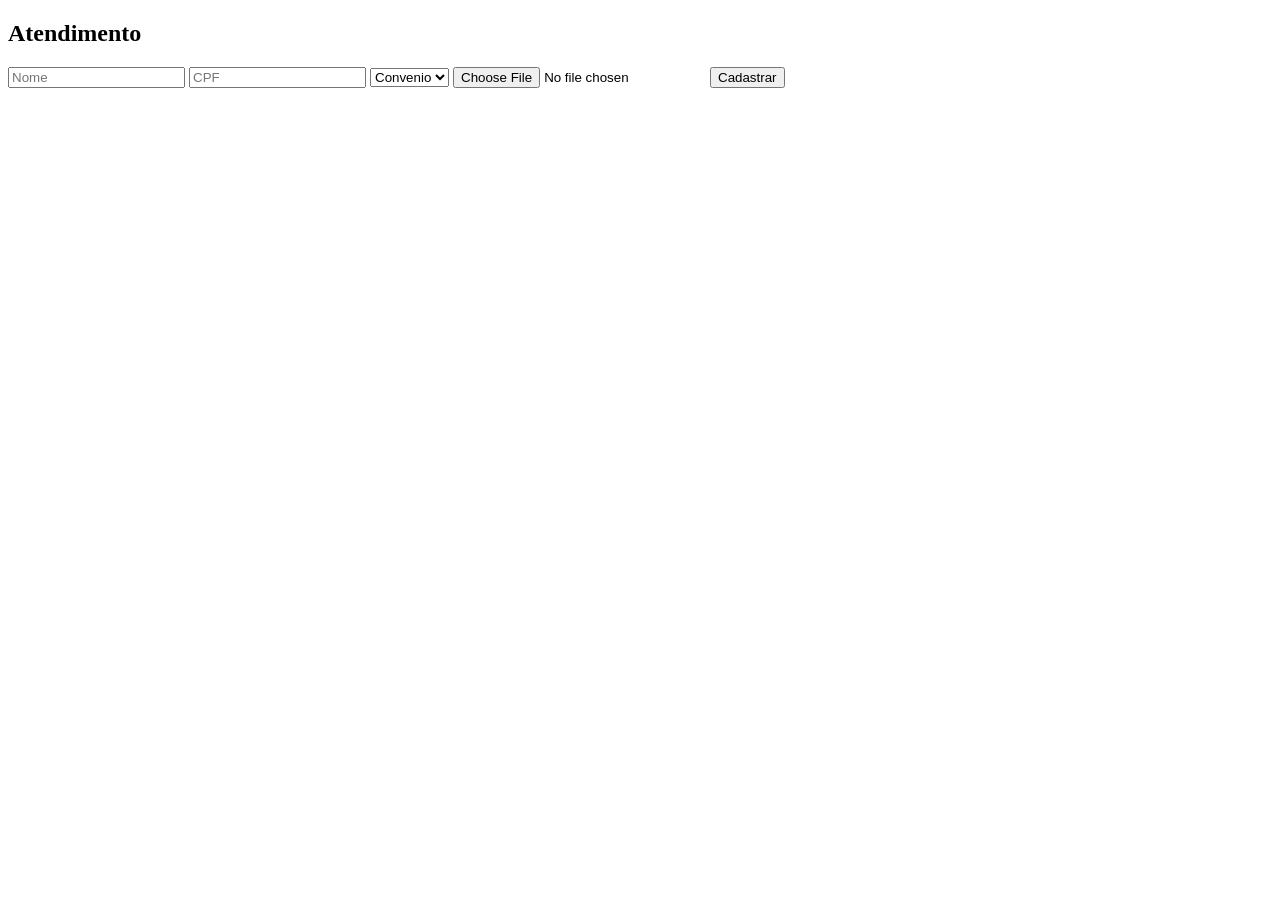
==== frontend/atendimento.html @ 3d8baf84 "Add files via upload" ====
<!DOCTYPE html>
<html>
<head><link rel="stylesheet" href="style.css"></head>
<body>
<div class="container">
<h2>Atendimento</h2>

<input id="nome" placeholder="Nome">
<input id="cpf" placeholder="CPF">

<select id="tipo">
  <option>Convenio</option>
  <option>Particular</option>
</select>

<input type="file" id="foto">

<button onclick="cadastrar()">Cadastrar</button>
</div>

<script>
function cadastrar(){
 fetch("http://localhost:3000/atendimento",{
  method:"POST",
  headers:{"Content-Type":"application/json"},
  body: JSON.stringify({
    nome: nome.value,
    cpf: cpf.value,
    tipo: tipo.value
  })
 });
 alert("Paciente enviado para triagem");
}
</script>
</body>
</html>
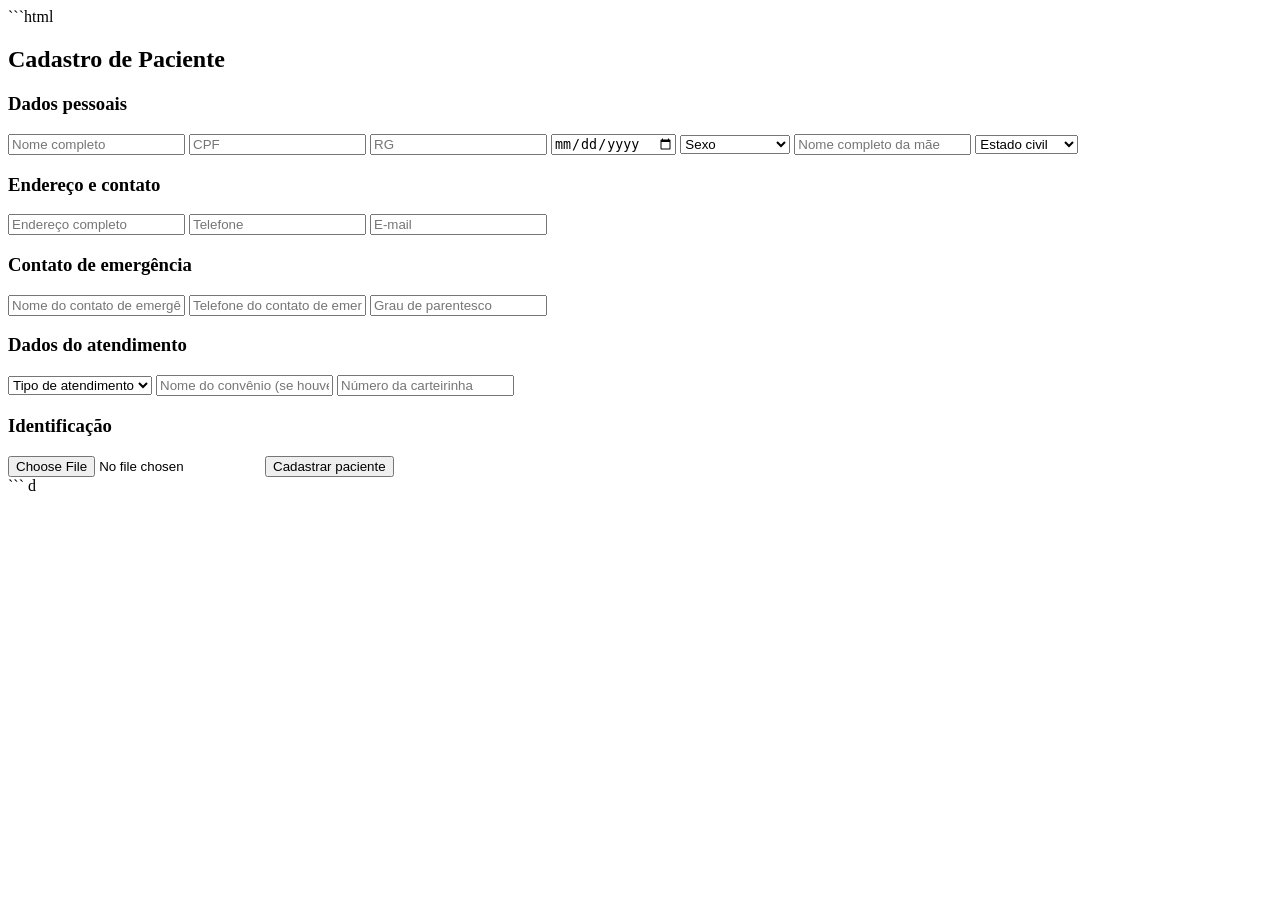
==== commit bed0f8c2: "Update atendimento.html" ====
--- a/frontend/atendimento.html
+++ b/frontend/atendimento.html
@@ -1,21 +1,69 @@
+```html
 <!DOCTYPE html>
 <html>
 <head><link rel="stylesheet" href="style.css"></head>
 <body>
 <div class="container">
-<h2>Atendimento</h2>
+<h2>Cadastro de Paciente</h2>
 
-<input id="nome" placeholder="Nome">
-<input id="cpf" placeholder="CPF">
+<h3>Dados pessoais</h3>
+
+<input id="nome" placeholder="Nome completo">
+<input id="documento" placeholder="CPF">
+<input id="rg" placeholder="RG">
+<input id="datadenascimento" type="date">
+
+<select id="sexo">
+  <option value="">Sexo</option>
+  <option>Masculino</option>
+  <option>Feminino</option>
+  <option>Outro</option>
+  <option>Não informado</option>
+</select>
+
+<input id="nomemae" placeholder="Nome completo da mãe">
+
+<select id="estadocivil">
+  <option value="">Estado civil</option>
+  <option>Solteiro(a)</option>
+  <option>Casado(a)</option>
+  <option>Divorciado(a)</option>
+  <option>Viúvo(a)</option>
+  <option>União estável</option>
+</select>
+
+
+<h3>Endereço e contato</h3>
+
+<input id="endereco" placeholder="Endereço completo">
+<input id="telefone" placeholder="Telefone">
+<input id="email" type="email" placeholder="E-mail">
+
+
+<h3>Contato de emergência</h3>
+
+<input id="contatoemergencia" placeholder="Nome do contato de emergência">
+<input id="telefoneemergencia" placeholder="Telefone do contato de emergência">
+<input id="parentesco" placeholder="Grau de parentesco">
+
+
+<h3>Dados do atendimento</h3>
 
 <select id="tipo">
-  <option>Convenio</option>
+  <option value="">Tipo de atendimento</option>
+  <option>Convênio</option>
   <option>Particular</option>
+  <option>SUS</option>
 </select>
 
-<input type="file" id="foto">
+<input id="convenio" placeholder="Nome do convênio (se houver)">
+<input id="numerocarteirinha" placeholder="Número da carteirinha">
 
-<button onclick="cadastrar()">Cadastrar</button>
+<h3>Identificação</h3>
+
+<input type="file" id="foto" accept="image/*">
+
+<button onclick="cadastrar()">Cadastrar paciente</button>
 </div>
 
 <script>
@@ -25,12 +73,28 @@
   headers:{"Content-Type":"application/json"},
   body: JSON.stringify({
     nome: nome.value,
-    cpf: cpf.value,
-    tipo: tipo.value
+    documento: documento.value,
+    rg: rg.value,
+    datadenascimento: datadenascimento.value,
+    sexo: sexo.value,
+    nomemae: nomemae.value,
+    estadocivil: estadocivil.value,
+    endereco: endereco.value,
+    telefone: telefone.value,
+    email: email.value,
+    contatoemergencia: contatoemergencia.value,
+    telefoneemergencia: telefoneemergencia.value,
+    parentesco: parentesco.value,
+    tipo: tipo.value,
+    convenio: convenio.value,
+    numerocarteirinha: numerocarteirinha.value
   })
  });
- alert("Paciente enviado para triagem");
+
+ alert("Paciente cadastrado e enviado para triagem");
 }
 </script>
 </body>
-</html>+</html>
+```
+d
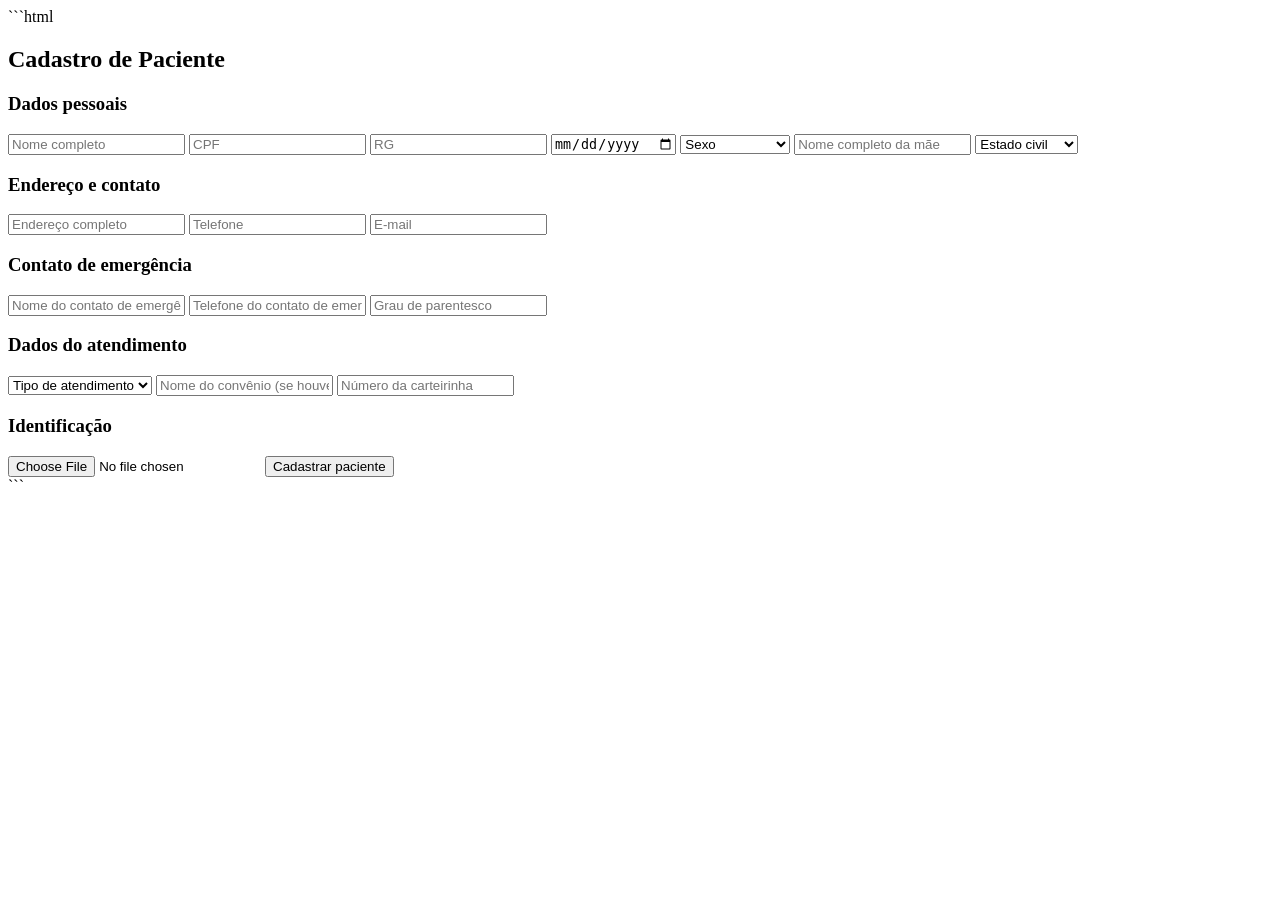
==== commit 84d9d396: "Update atendimento.html" ====
--- a/frontend/atendimento.html
+++ b/frontend/atendimento.html
@@ -1,100 +1,292 @@
 ```html
 <!DOCTYPE html>
-<html>
-<head><link rel="stylesheet" href="style.css"></head>
+<html lang="pt-BR">
+<head>
+  <meta charset="UTF-8">
+  <meta name="viewport" content="width=device-width, initial-scale=1.0">
+
+  <title>Cadastro de Paciente</title>
+
+  <link rel="stylesheet" href="style.css">
+</head>
+
 <body>
+
 <div class="container">
-<h2>Cadastro de Paciente</h2>
-
-<h3>Dados pessoais</h3>
-
-<input id="nome" placeholder="Nome completo">
-<input id="documento" placeholder="CPF">
-<input id="rg" placeholder="RG">
-<input id="datadenascimento" type="date">
-
-<select id="sexo">
-  <option value="">Sexo</option>
-  <option>Masculino</option>
-  <option>Feminino</option>
-  <option>Outro</option>
-  <option>Não informado</option>
-</select>
-
-<input id="nomemae" placeholder="Nome completo da mãe">
-
-<select id="estadocivil">
-  <option value="">Estado civil</option>
-  <option>Solteiro(a)</option>
-  <option>Casado(a)</option>
-  <option>Divorciado(a)</option>
-  <option>Viúvo(a)</option>
-  <option>União estável</option>
-</select>
-
-
-<h3>Endereço e contato</h3>
-
-<input id="endereco" placeholder="Endereço completo">
-<input id="telefone" placeholder="Telefone">
-<input id="email" type="email" placeholder="E-mail">
-
-
-<h3>Contato de emergência</h3>
-
-<input id="contatoemergencia" placeholder="Nome do contato de emergência">
-<input id="telefoneemergencia" placeholder="Telefone do contato de emergência">
-<input id="parentesco" placeholder="Grau de parentesco">
-
-
-<h3>Dados do atendimento</h3>
-
-<select id="tipo">
-  <option value="">Tipo de atendimento</option>
-  <option>Convênio</option>
-  <option>Particular</option>
-  <option>SUS</option>
-</select>
-
-<input id="convenio" placeholder="Nome do convênio (se houver)">
-<input id="numerocarteirinha" placeholder="Número da carteirinha">
-
-<h3>Identificação</h3>
-
-<input type="file" id="foto" accept="image/*">
-
-<button onclick="cadastrar()">Cadastrar paciente</button>
+
+  <h2>Cadastro de Paciente</h2>
+
+  <!-- DADOS PESSOAIS -->
+
+  <h3>Dados pessoais</h3>
+
+  <input
+    id="nome"
+    type="text"
+    placeholder="Nome completo"
+  >
+
+  <input
+    id="documento"
+    type="text"
+    placeholder="CPF"
+  >
+
+  <input
+    id="rg"
+    type="text"
+    placeholder="RG"
+  >
+
+  <input
+    id="datadenascimento"
+    type="date"
+  >
+
+  <select id="sexo">
+    <option value="">Sexo</option>
+    <option value="Masculino">Masculino</option>
+    <option value="Feminino">Feminino</option>
+    <option value="Outro">Outro</option>
+    <option value="Nao informado">Não informado</option>
+  </select>
+
+  <input
+    id="nomemae"
+    type="text"
+    placeholder="Nome completo da mãe"
+  >
+
+  <select id="estadocivil">
+    <option value="">Estado civil</option>
+    <option value="Solteiro(a)">Solteiro(a)</option>
+    <option value="Casado(a)">Casado(a)</option>
+    <option value="Divorciado(a)">Divorciado(a)</option>
+    <option value="Viuvo(a)">Viúvo(a)</option>
+    <option value="Uniao estavel">União estável</option>
+  </select>
+
+
+  <!-- ENDEREÇO E CONTATO -->
+
+  <h3>Endereço e contato</h3>
+
+  <input
+    id="endereco"
+    type="text"
+    placeholder="Endereço completo"
+  >
+
+  <input
+    id="telefone"
+    type="tel"
+    placeholder="Telefone"
+  >
+
+  <input
+    id="email"
+    type="email"
+    placeholder="E-mail"
+  >
+
+
+  <!-- CONTATO DE EMERGÊNCIA -->
+
+  <h3>Contato de emergência</h3>
+
+  <input
+    id="contatoemergencia"
+    type="text"
+    placeholder="Nome do contato de emergência"
+  >
+
+  <input
+    id="telefoneemergencia"
+    type="tel"
+    placeholder="Telefone do contato de emergência"
+  >
+
+  <input
+    id="parentesco"
+    type="text"
+    placeholder="Grau de parentesco"
+  >
+
+
+  <!-- DADOS DO ATENDIMENTO -->
+
+  <h3>Dados do atendimento</h3>
+
+  <select id="tipo">
+    <option value="">Tipo de atendimento</option>
+    <option value="Convenio">Convênio</option>
+    <option value="Particular">Particular</option>
+    <option value="SUS">SUS</option>
+  </select>
+
+  <input
+    id="convenio"
+    type="text"
+    placeholder="Nome do convênio (se houver)"
+  >
+
+  <input
+    id="numerocarteirinha"
+    type="text"
+    placeholder="Número da carteirinha"
+  >
+
+
+  <!-- FOTO -->
+
+  <h3>Identificação</h3>
+
+  <input
+    type="file"
+    id="foto"
+    accept="image/*"
+  >
+
+
+  <!-- BOTÃO -->
+
+  <button onclick="cadastrar()">
+    Cadastrar paciente
+  </button>
+
 </div>
 
+
 <script>
-function cadastrar(){
- fetch("http://localhost:3000/atendimento",{
-  method:"POST",
-  headers:{"Content-Type":"application/json"},
-  body: JSON.stringify({
-    nome: nome.value,
-    documento: documento.value,
-    rg: rg.value,
-    datadenascimento: datadenascimento.value,
-    sexo: sexo.value,
-    nomemae: nomemae.value,
-    estadocivil: estadocivil.value,
-    endereco: endereco.value,
-    telefone: telefone.value,
-    email: email.value,
-    contatoemergencia: contatoemergencia.value,
-    telefoneemergencia: telefoneemergencia.value,
-    parentesco: parentesco.value,
-    tipo: tipo.value,
-    convenio: convenio.value,
-    numerocarteirinha: numerocarteirinha.value
+
+function cadastrar() {
+
+  const paciente = {
+
+    // Dados pessoais
+    nome: document.getElementById("nome").value,
+    documento: document.getElementById("documento").value,
+    rg: document.getElementById("rg").value,
+    datadenascimento: document.getElementById("datadenascimento").value,
+    sexo: document.getElementById("sexo").value,
+    nomemae: document.getElementById("nomemae").value,
+    estadocivil: document.getElementById("estadocivil").value,
+
+    // Contato
+    endereco: document.getElementById("endereco").value,
+    telefone: document.getElementById("telefone").value,
+    email: document.getElementById("email").value,
+
+    // Emergência
+    contatoemergencia: document.getElementById("contatoemergencia").value,
+    telefoneemergencia: document.getElementById("telefoneemergencia").value,
+    parentesco: document.getElementById("parentesco").value,
+
+    // Atendimento
+    tipo: document.getElementById("tipo").value,
+    convenio: document.getElementById("convenio").value,
+    numerocarteirinha: document.getElementById("numerocarteirinha").value
+
+  };
+
+
+  // Validação básica
+
+  if (!paciente.nome) {
+    alert("Informe o nome do paciente.");
+    return;
+  }
+
+  if (!paciente.documento) {
+    alert("Informe o documento do paciente.");
+    return;
+  }
+
+  if (!paciente.datadenascimento) {
+    alert("Informe a data de nascimento.");
+    return;
+  }
+
+  if (!paciente.sexo) {
+    alert("Selecione o sexo.");
+    return;
+  }
+
+  if (!paciente.tipo) {
+    alert("Selecione o tipo de atendimento.");
+    return;
+  }
+
+
+  // Enviar para o servidor
+
+  fetch("http://localhost:3000/atendimento", {
+
+    method: "POST",
+
+    headers: {
+      "Content-Type": "application/json"
+    },
+
+    body: JSON.stringify(paciente)
+
   })
- });
-
- alert("Paciente cadastrado e enviado para triagem");
+
+  .then(response => {
+
+    if (!response.ok) {
+      throw new Error("Erro ao cadastrar paciente.");
+    }
+
+    return response.json();
+
+  })
+
+  .then(data => {
+
+    console.log("Paciente cadastrado:", data);
+
+    alert("✦ Paciente cadastrado e enviado para triagem ✦");
+
+    // Limpa o formulário
+    document.querySelector("form");
+
+    document.getElementById("nome").value = "";
+    document.getElementById("documento").value = "";
+    document.getElementById("rg").value = "";
+    document.getElementById("datadenascimento").value = "";
+    document.getElementById("sexo").value = "";
+    document.getElementById("nomemae").value = "";
+    document.getElementById("estadocivil").value = "";
+
+    document.getElementById("endereco").value = "";
+    document.getElementById("telefone").value = "";
+    document.getElementById("email").value = "";
+
+    document.getElementById("contatoemergencia").value = "";
+    document.getElementById("telefoneemergencia").value = "";
+    document.getElementById("parentesco").value = "";
+
+    document.getElementById("tipo").value = "";
+    document.getElementById("convenio").value = "";
+    document.getElementById("numerocarteirinha").value = "";
+
+    document.getElementById("foto").value = "";
+
+  })
+
+  .catch(error => {
+
+    console.error(error);
+
+    alert("Erro ao cadastrar paciente. Verifique se o servidor está funcionando.");
+
+  });
+
 }
+
 </script>
+
 </body>
 </html>
 ```
-d
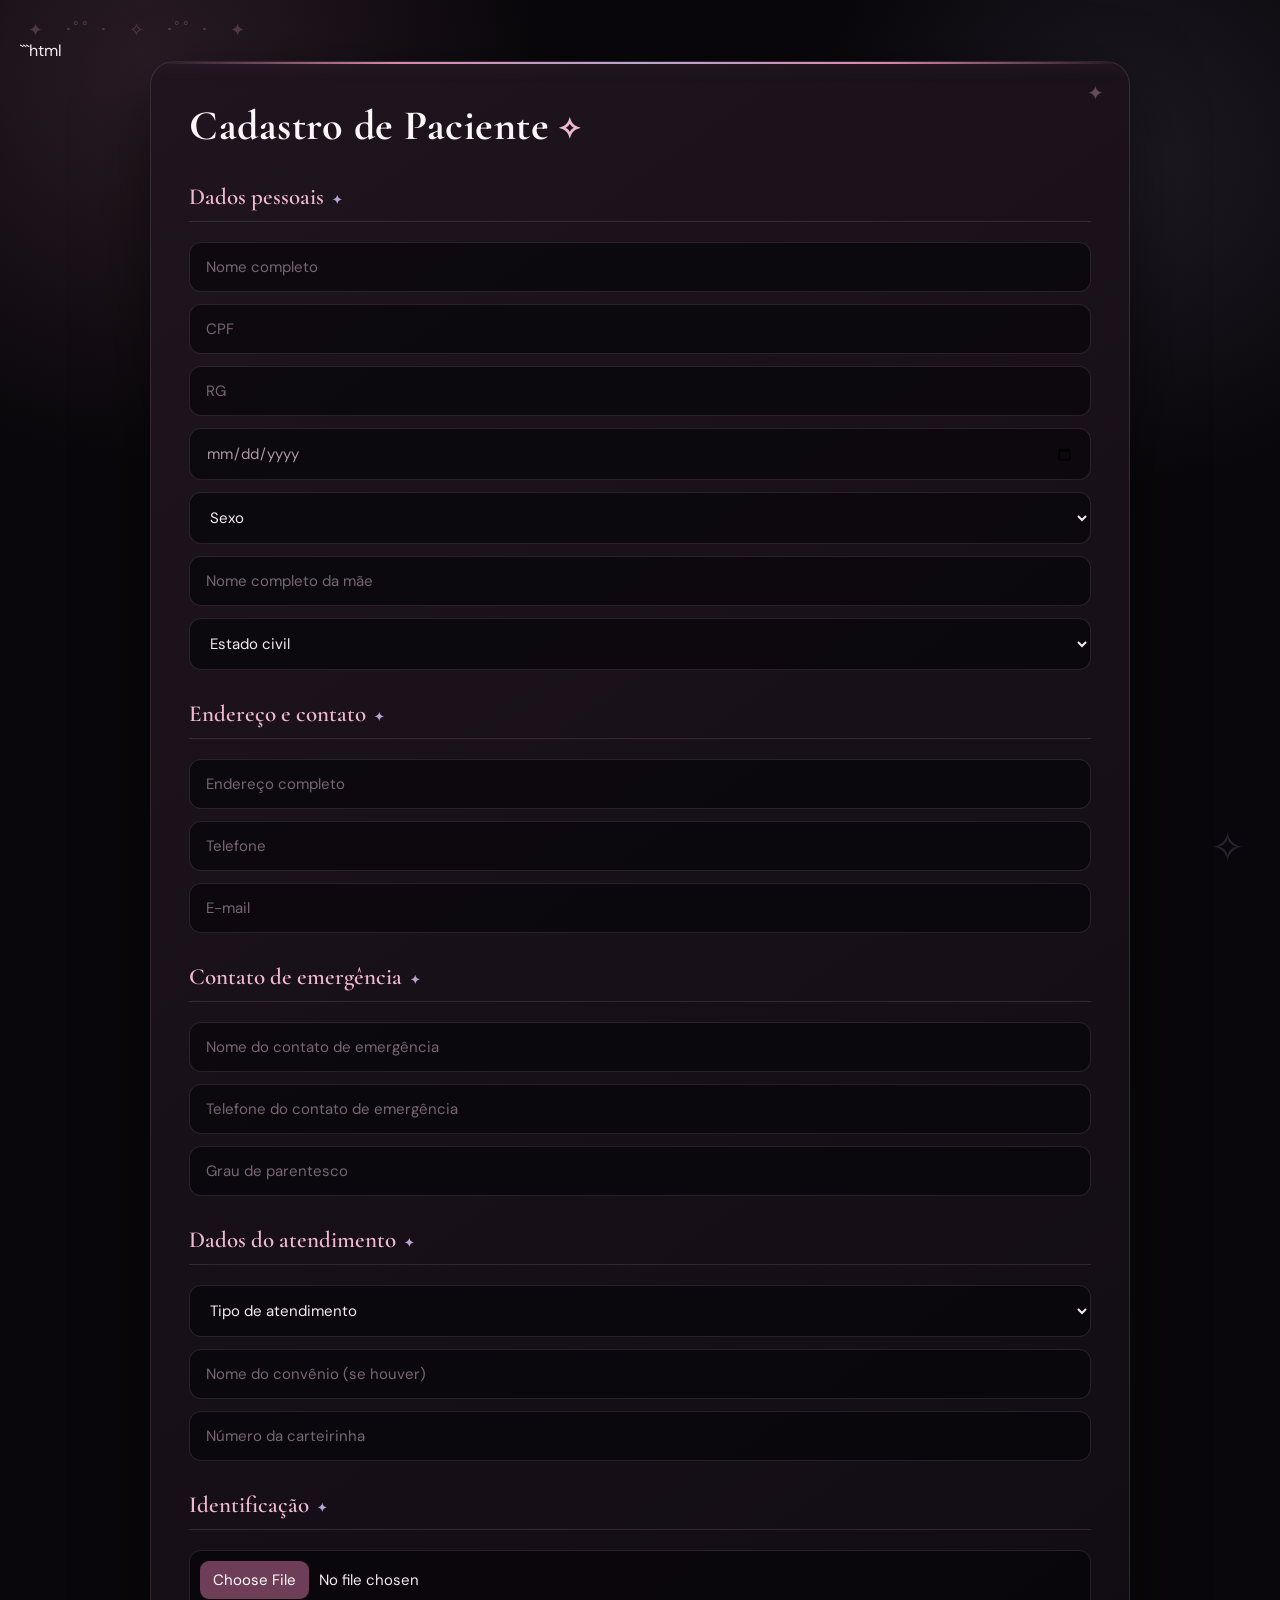
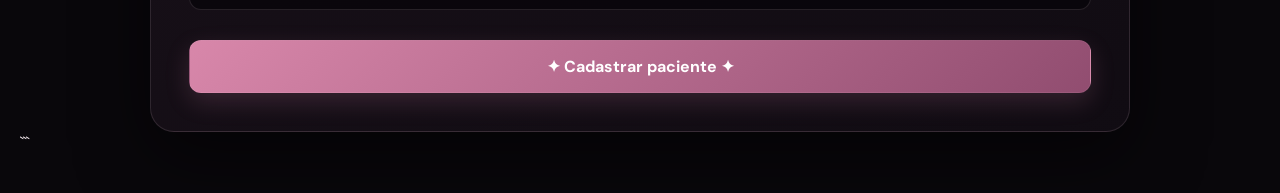
==== commit a922fcd8: "Revamp patient registration page layout and styles Updated the HTML structure and styles for the pat" ====
--- a/frontend/atendimento.html
+++ b/frontend/atendimento.html
@@ -1,20 +1,537 @@
 ```html
 <!DOCTYPE html>
 <html lang="pt-BR">
+
 <head>
+
   <meta charset="UTF-8">
   <meta name="viewport" content="width=device-width, initial-scale=1.0">
 
-  <title>Cadastro de Paciente</title>
-
-  <link rel="stylesheet" href="style.css">
+  <title>Atendimento | Hospital Pro</title>
+
+  <style>
+
+    @import url('https://fonts.googleapis.com/css2?family=Cormorant+Garamond:wght@500;600;700&family=DM+Sans:wght@400;500;600;700&display=swap');
+
+    :root {
+      --bg: #09070b;
+      --bg2: #110c12;
+      --panel: #171018;
+      --panel2: #211621;
+
+      --pink: #d887aa;
+      --pink-light: #f0b9d0;
+      --rose: #9f5478;
+      --lilac: #b8a4d3;
+
+      --white: #fff5f8;
+      --text: #f5eaf0;
+      --muted: #ad98a4;
+
+      --line: rgba(255, 220, 235, 0.12);
+
+      --shadow: 0 24px 70px rgba(0, 0, 0, 0.52);
+    }
+
+
+    * {
+      box-sizing: border-box;
+    }
+
+
+    html,
+    body {
+      min-height: 100%;
+    }
+
+
+    body {
+
+      margin: 0;
+
+      color: var(--text);
+
+      font-family: "DM Sans", Arial, sans-serif;
+
+      background:
+
+        radial-gradient(
+          circle at 12% 8%,
+          rgba(216, 135, 170, 0.16),
+          transparent 28%
+        ),
+
+        radial-gradient(
+          circle at 88% 18%,
+          rgba(184, 164, 211, 0.12),
+          transparent 24%
+        ),
+
+        radial-gradient(
+          circle at 50% 100%,
+          rgba(159, 84, 120, 0.1),
+          transparent 35%
+        ),
+
+        var(--bg);
+
+      background-attachment: fixed;
+
+      padding: 40px 20px;
+    }
+
+
+    /* DECORAÇÕES */
+
+    body::before {
+
+      content: "✦ ･ﾟﾟ･ ✧ ･ﾟﾟ･ ✦";
+
+      position: fixed;
+
+      top: 18px;
+      left: 28px;
+
+      color: rgba(240, 185, 208, 0.22);
+
+      font-size: 18px;
+
+      letter-spacing: 8px;
+
+      pointer-events: none;
+
+      z-index: 0;
+    }
+
+
+    body::after {
+
+      content: "✧";
+
+      position: fixed;
+
+      right: 35px;
+      bottom: 25px;
+
+      color: rgba(184, 164, 211, 0.18);
+
+      font-size: 42px;
+
+      pointer-events: none;
+    }
+
+
+    /* CONTAINER */
+
+    .container {
+
+      position: relative;
+
+      z-index: 1;
+
+      width: min(92%, 980px);
+
+      margin: 0 auto;
+
+      padding: 38px;
+
+      background:
+
+        linear-gradient(
+          145deg,
+          rgba(32, 21, 31, 0.97),
+          rgba(17, 12, 19, 0.98)
+        );
+
+      border: 1px solid var(--line);
+
+      border-radius: 24px;
+
+      box-shadow: var(--shadow);
+
+      overflow: hidden;
+
+      animation: fadeIn 0.5s ease;
+    }
+
+
+    /* LINHA ROSA NO TOPO */
+
+    .container::before {
+
+      content: "";
+
+      position: absolute;
+
+      top: 0;
+      left: 0;
+      right: 0;
+
+      height: 2px;
+
+      background:
+
+        linear-gradient(
+          90deg,
+          transparent,
+          var(--pink),
+          var(--lilac),
+          var(--pink),
+          transparent
+        );
+
+      box-shadow: 0 0 18px rgba(216, 135, 170, 0.3);
+    }
+
+
+    /* ESTRELA */
+
+    .container::after {
+
+      content: "✦";
+
+      position: absolute;
+
+      top: 18px;
+      right: 25px;
+
+      color: rgba(240, 185, 208, 0.35);
+
+      font-size: 20px;
+    }
+
+
+    /* TÍTULO */
+
+    h2 {
+
+      margin: 0 0 32px;
+
+      font-family: "Cormorant Garamond", Georgia, serif;
+
+      font-size: 42px;
+
+      font-weight: 700;
+
+      color: var(--white);
+
+      letter-spacing: 0.5px;
+    }
+
+
+    h2::after {
+
+      content: "  ✧";
+
+      color: var(--pink-light);
+
+      font-size: 0.7em;
+    }
+
+
+    /* SUBTÍTULOS */
+
+    h3 {
+
+      margin: 30px 0 8px;
+
+      padding-bottom: 10px;
+
+      color: var(--pink-light);
+
+      font-family: "Cormorant Garamond", Georgia, serif;
+
+      font-size: 23px;
+
+      font-weight: 600;
+
+      border-bottom: 1px solid var(--line);
+
+      position: relative;
+    }
+
+
+    h3::after {
+
+      content: "✦";
+
+      color: var(--lilac);
+
+      font-size: 12px;
+
+      margin-left: 8px;
+    }
+
+
+    /* CAMPOS */
+
+    input,
+    select {
+
+      width: 100%;
+
+      padding: 14px 16px;
+
+      margin-top: 12px;
+
+      border-radius: 12px;
+
+      font-family: inherit;
+
+      font-size: 15px;
+
+      color: var(--text);
+
+      background: rgba(8, 6, 10, 0.72);
+
+      border: 1px solid var(--line);
+
+      outline: none;
+
+      transition: 0.22s ease;
+    }
+
+
+    input::placeholder {
+
+      color: #786672;
+    }
+
+
+    input:focus,
+    select:focus {
+
+      border-color: rgba(216, 135, 170, 0.65);
+
+      box-shadow:
+
+        0 0 0 3px rgba(216, 135, 170, 0.1),
+
+        0 0 28px rgba(216, 135, 170, 0.08);
+    }
+
+
+    select option {
+
+      background: #171018;
+
+      color: var(--text);
+    }
+
+
+    /* DATA */
+
+    input[type="date"] {
+
+      color: var(--muted);
+
+      cursor: pointer;
+    }
+
+
+    /* FOTO */
+
+    input[type="file"] {
+
+      padding: 10px;
+
+      cursor: pointer;
+
+      background: rgba(8, 6, 10, 0.8);
+    }
+
+
+    input[type="file"]::file-selector-button {
+
+      border: none;
+
+      border-radius: 9px;
+
+      padding: 9px 13px;
+
+      margin-right: 10px;
+
+      background: #6e3d58;
+
+      color: white;
+
+      font-family: inherit;
+
+      cursor: pointer;
+
+      transition: 0.2s;
+    }
+
+
+    input[type="file"]::file-selector-button:hover {
+
+      background: #9f5478;
+    }
+
+
+    /* BOTÃO */
+
+    button {
+
+      width: 100%;
+
+      padding: 15px 18px;
+
+      margin-top: 30px;
+
+      border-radius: 12px;
+
+      border: 1px solid rgba(255, 255, 255, 0.05);
+
+      color: white;
+
+      font-family: inherit;
+
+      font-size: 16px;
+
+      font-weight: 700;
+
+      cursor: pointer;
+
+      background:
+
+        linear-gradient(
+          135deg,
+          #d887aa,
+          #914d70
+        );
+
+      box-shadow:
+
+        0 9px 25px rgba(216, 135, 170, 0.18);
+
+      transition: 0.22s ease;
+    }
+
+
+    button:hover {
+
+      transform: translateY(-2px);
+
+      background:
+
+        linear-gradient(
+          135deg,
+          #f0b9d0,
+          #b9668f
+        );
+
+      box-shadow:
+
+        0 13px 32px rgba(216, 135, 170, 0.28);
+    }
+
+
+    button:active {
+
+      transform: translateY(0);
+    }
+
+
+    /* SEPARADORES */
+
+    h3 + input {
+
+      margin-top: 12px;
+    }
+
+
+    /* ANIMAÇÃO */
+
+    @keyframes fadeIn {
+
+      from {
+
+        opacity: 0;
+
+        transform: translateY(12px);
+      }
+
+      to {
+
+        opacity: 1;
+
+        transform: translateY(0);
+      }
+    }
+
+
+    /* SCROLLBAR */
+
+    ::-webkit-scrollbar {
+
+      width: 8px;
+    }
+
+
+    ::-webkit-scrollbar-track {
+
+      background: #080609;
+    }
+
+
+    ::-webkit-scrollbar-thumb {
+
+      background:
+
+        linear-gradient(
+          var(--rose),
+          #625174
+        );
+
+      border-radius: 20px;
+    }
+
+
+    /* RESPONSIVO */
+
+    @media (max-width: 700px) {
+
+      body {
+
+        padding: 20px 10px;
+      }
+
+
+      .container {
+
+        width: 94%;
+
+        padding: 24px 20px;
+
+        border-radius: 18px;
+      }
+
+
+      h2 {
+
+        font-size: 34px;
+      }
+
+
+      h3 {
+
+        font-size: 21px;
+      }
+    }
+
+  </style>
+
 </head>
 
+
 <body>
 
+
 <div class="container">
 
   <h2>Cadastro de Paciente</h2>
+
 
   <!-- DADOS PESSOAIS -->
 
@@ -44,12 +561,29 @@
   >
 
   <select id="sexo">
-    <option value="">Sexo</option>
-    <option value="Masculino">Masculino</option>
-    <option value="Feminino">Feminino</option>
-    <option value="Outro">Outro</option>
-    <option value="Nao informado">Não informado</option>
+
+    <option value="">
+      Sexo
+    </option>
+
+    <option value="Masculino">
+      Masculino
+    </option>
+
+    <option value="Feminino">
+      Feminino
+    </option>
+
+    <option value="Outro">
+      Outro
+    </option>
+
+    <option value="Nao informado">
+      Não informado
+    </option>
+
   </select>
+
 
   <input
     id="nomemae"
@@ -57,17 +591,37 @@
     placeholder="Nome completo da mãe"
   >
 
+
   <select id="estadocivil">
-    <option value="">Estado civil</option>
-    <option value="Solteiro(a)">Solteiro(a)</option>
-    <option value="Casado(a)">Casado(a)</option>
-    <option value="Divorciado(a)">Divorciado(a)</option>
-    <option value="Viuvo(a)">Viúvo(a)</option>
-    <option value="Uniao estavel">União estável</option>
+
+    <option value="">
+      Estado civil
+    </option>
+
+    <option value="Solteiro(a)">
+      Solteiro(a)
+    </option>
+
+    <option value="Casado(a)">
+      Casado(a)
+    </option>
+
+    <option value="Divorciado(a)">
+      Divorciado(a)
+    </option>
+
+    <option value="Viuvo(a)">
+      Viúvo(a)
+    </option>
+
+    <option value="Uniao estavel">
+      União estável
+    </option>
+
   </select>
 
 
-  <!-- ENDEREÇO E CONTATO -->
+  <!-- ENDEREÇO -->
 
   <h3>Endereço e contato</h3>
 
@@ -90,7 +644,7 @@
   >
 
 
-  <!-- CONTATO DE EMERGÊNCIA -->
+  <!-- EMERGÊNCIA -->
 
   <h3>Contato de emergência</h3>
 
@@ -113,16 +667,30 @@
   >
 
 
-  <!-- DADOS DO ATENDIMENTO -->
+  <!-- ATENDIMENTO -->
 
   <h3>Dados do atendimento</h3>
 
   <select id="tipo">
-    <option value="">Tipo de atendimento</option>
-    <option value="Convenio">Convênio</option>
-    <option value="Particular">Particular</option>
-    <option value="SUS">SUS</option>
+
+    <option value="">
+      Tipo de atendimento
+    </option>
+
+    <option value="Convenio">
+      Convênio
+    </option>
+
+    <option value="Particular">
+      Particular
+    </option>
+
+    <option value="SUS">
+      SUS
+    </option>
+
   </select>
+
 
   <input
     id="convenio"
@@ -137,7 +705,7 @@
   >
 
 
-  <!-- FOTO -->
+  <!-- IDENTIFICAÇÃO -->
 
   <h3>Identificação</h3>
 
@@ -148,12 +716,11 @@
   >
 
 
-  <!-- BOTÃO -->
-
   <button onclick="cadastrar()">
-    Cadastrar paciente
+    ✦ Cadastrar paciente ✦
   </button>
 
+
 </div>
 
 
@@ -163,123 +730,171 @@
 
   const paciente = {
 
-    // Dados pessoais
     nome: document.getElementById("nome").value,
+
     documento: document.getElementById("documento").value,
+
     rg: document.getElementById("rg").value,
-    datadenascimento: document.getElementById("datadenascimento").value,
-    sexo: document.getElementById("sexo").value,
-    nomemae: document.getElementById("nomemae").value,
-    estadocivil: document.getElementById("estadocivil").value,
-
-    // Contato
-    endereco: document.getElementById("endereco").value,
-    telefone: document.getElementById("telefone").value,
-    email: document.getElementById("email").value,
-
-    // Emergência
-    contatoemergencia: document.getElementById("contatoemergencia").value,
-    telefoneemergencia: document.getElementById("telefoneemergencia").value,
-    parentesco: document.getElementById("parentesco").value,
-
-    // Atendimento
-    tipo: document.getElementById("tipo").value,
-    convenio: document.getElementById("convenio").value,
-    numerocarteirinha: document.getElementById("numerocarteirinha").value
+
+    datadenascimento:
+      document.getElementById("datadenascimento").value,
+
+    sexo:
+      document.getElementById("sexo").value,
+
+    nomemae:
+      document.getElementById("nomemae").value,
+
+    estadocivil:
+      document.getElementById("estadocivil").value,
+
+    endereco:
+      document.getElementById("endereco").value,
+
+    telefone:
+      document.getElementById("telefone").value,
+
+    email:
+      document.getElementById("email").value,
+
+    contatoemergencia:
+      document.getElementById("contatoemergencia").value,
+
+    telefoneemergencia:
+      document.getElementById("telefoneemergencia").value,
+
+    parentesco:
+      document.getElementById("parentesco").value,
+
+    tipo:
+      document.getElementById("tipo").value,
+
+    convenio:
+      document.getElementById("convenio").value,
+
+    numerocarteirinha:
+      document.getElementById("numerocarteirinha").value
 
   };
 
 
-  // Validação básica
+  /* VALIDAÇÃO */
 
   if (!paciente.nome) {
+
     alert("Informe o nome do paciente.");
+
     return;
   }
 
+
   if (!paciente.documento) {
-    alert("Informe o documento do paciente.");
+
+    alert("Informe o CPF do paciente.");
+
     return;
   }
 
+
   if (!paciente.datadenascimento) {
+
     alert("Informe a data de nascimento.");
+
     return;
   }
 
+
   if (!paciente.sexo) {
+
     alert("Selecione o sexo.");
+
     return;
   }
 
+
   if (!paciente.tipo) {
+
     alert("Selecione o tipo de atendimento.");
+
     return;
   }
 
 
-  // Enviar para o servidor
+  /* ENVIO */
 
   fetch("http://localhost:3000/atendimento", {
 
     method: "POST",
 
     headers: {
+
       "Content-Type": "application/json"
+
     },
 
     body: JSON.stringify(paciente)
 
   })
 
+
   .then(response => {
 
     if (!response.ok) {
-      throw new Error("Erro ao cadastrar paciente.");
+
+      throw new Error(
+        "Erro ao cadastrar paciente."
+      );
+
     }
 
     return response.json();
 
   })
 
+
   .then(data => {
 
-    console.log("Paciente cadastrado:", data);
-
-    alert("✦ Paciente cadastrado e enviado para triagem ✦");
-
-    // Limpa o formulário
-    document.querySelector("form");
-
-    document.getElementById("nome").value = "";
-    document.getElementById("documento").value = "";
-    document.getElementById("rg").value = "";
-    document.getElementById("datadenascimento").value = "";
-    document.getElementById("sexo").value = "";
-    document.getElementById("nomemae").value = "";
-    document.getElementById("estadocivil").value = "";
-
-    document.getElementById("endereco").value = "";
-    document.getElementById("telefone").value = "";
-    document.getElementById("email").value = "";
-
-    document.getElementById("contatoemergencia").value = "";
-    document.getElementById("telefoneemergencia").value = "";
-    document.getElementById("parentesco").value = "";
-
-    document.getElementById("tipo").value = "";
-    document.getElementById("convenio").value = "";
-    document.getElementById("numerocarteirinha").value = "";
-
-    document.getElementById("foto").value = "";
+    console.log(
+      "Paciente cadastrado:",
+      data
+    );
+
+
+    alert(
+      "✦ Paciente cadastrado e enviado para triagem ✦"
+    );
+
+
+    /* LIMPAR FORMULÁRIO */
+
+    document.querySelectorAll(
+      "input"
+    ).forEach(input => {
+
+      input.value = "";
+
+    });
+
+
+    document.querySelectorAll(
+      "select"
+    ).forEach(select => {
+
+      select.selectedIndex = 0;
+
+    });
 
   })
 
+
   .catch(error => {
 
     console.error(error);
 
-    alert("Erro ao cadastrar paciente. Verifique se o servidor está funcionando.");
+    alert(
+      "Erro ao cadastrar paciente. " +
+      "Verifique se o servidor está funcionando."
+    );
 
   });
 
@@ -287,6 +902,8 @@
 
 </script>
 
+
 </body>
+
 </html>
 ```
